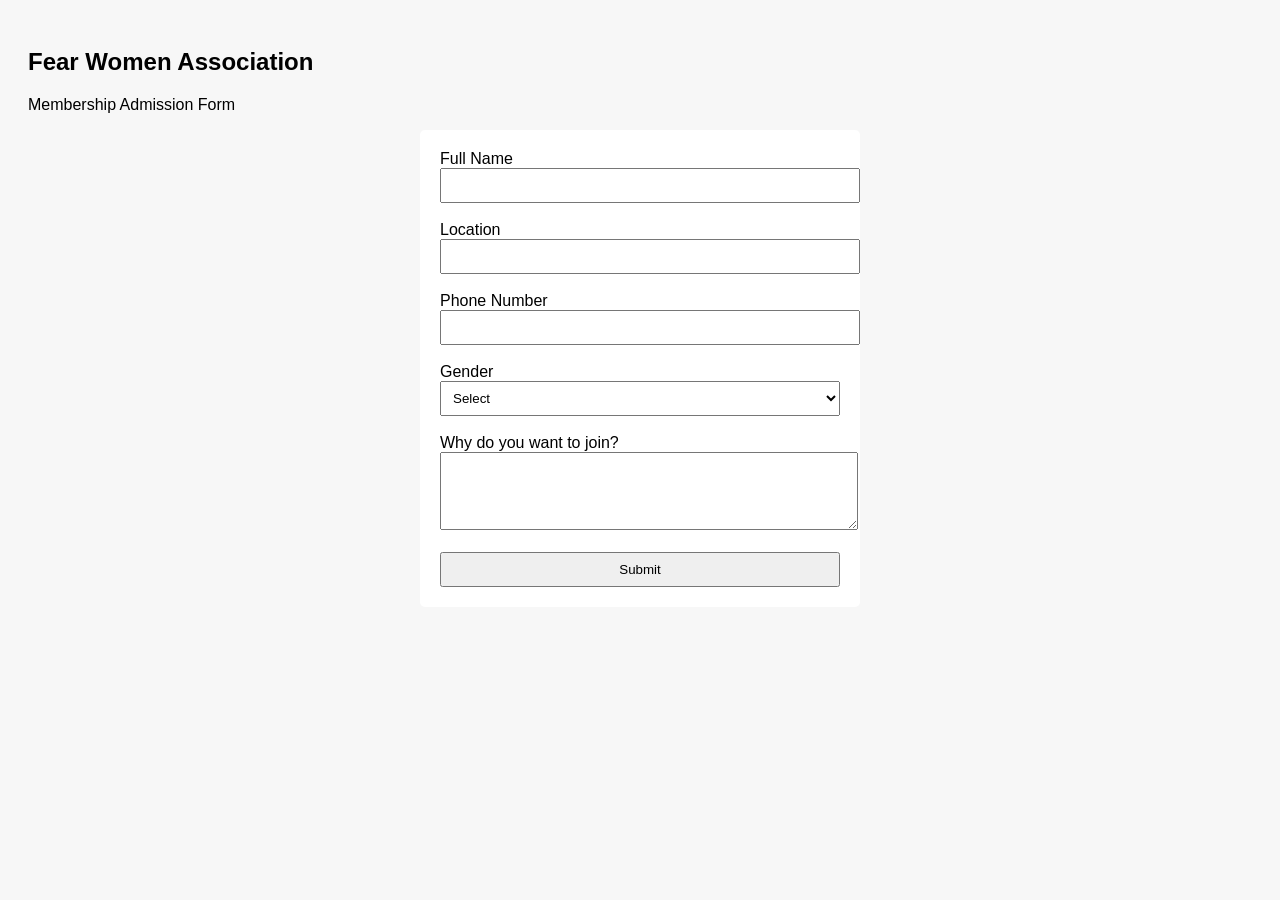
==== form.html @ 182cc47b "Update form.html" ====
<!DOCTYPE html>
<html lang="en">
<head>
    <meta charset="UTF-8">
    <title>Fear Women Association – Admission Form</title>
    <link rel="stylesheet" href="styles.css">
</head>
<body>

<h2>Fear Women Association</h2>
<p>Membership Admission Form</p>

<form action="https://formspree.io/f/YOUR_FORM_ID" method="POST">

    <label>Full Name</label><br>
    <input type="text" name="name" required><br><br>

    <label>Location</label><br>
    <input type="text" name="location" required><br><br>

    <label>Phone Number</label><br>
    <input type="tel" name="phone" required><br><br>

    <label>Gender</label><br>
    <select name="gender" required>
        <option value="">Select</option>
        <option>Female</option>
        <option>Male</option>
    </select><br><br>

    <label>Why do you want to join?</label><br>
    <textarea name="reason" rows="4"></textarea><br><br>

    <button type="submit">Submit</button>

</form>

</body>
</html>
---- styles.css ----
body {
    font-family: Arial, sans-serif;
    background: #f7f7f7;
    padding: 20px;
}

form {
    background: white;
    padding: 20px;
    max-width: 400px;
    margin: auto;
    border-radius: 5px;
}

input, select, textarea, button {
    width: 100%;
    padding: 8px;
}
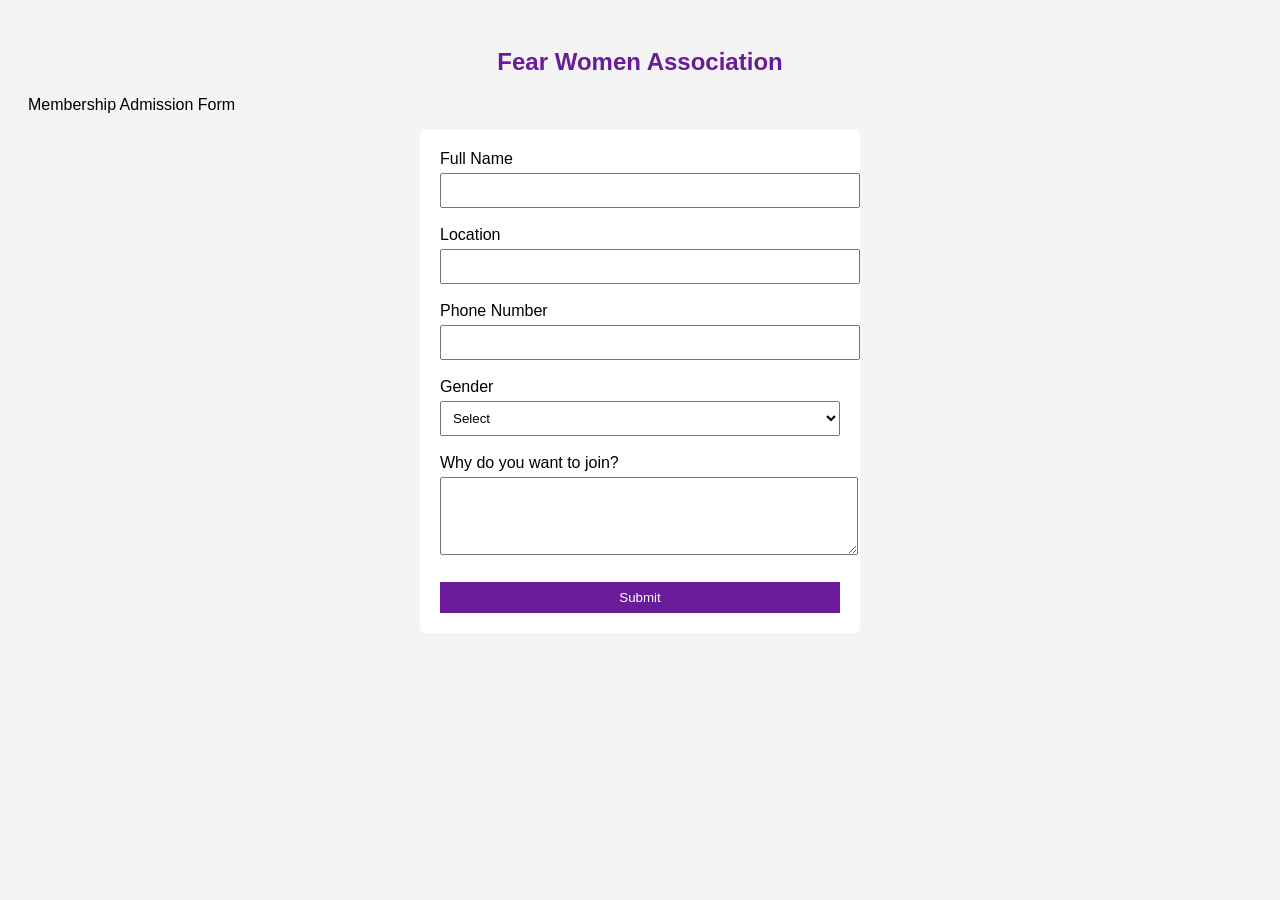
==== commit 0260236d: "Update form.html" ====
--- a/form.html
+++ b/form.html
@@ -3,37 +3,40 @@
 <head>
     <meta charset="UTF-8">
     <title>Fear Women Association – Admission Form</title>
+
+    <!-- LINK TO YOUR CSS FILE -->
     <link rel="stylesheet" href="styles.css">
 </head>
 <body>
 
-<h2>Fear Women Association</h2>
-<p>Membership Admission Form</p>
+    <h2>Fear Women Association</h2>
+    <p>Membership Admission Form</p>
 
-<form action="https://formspree.io/f/YOUR_FORM_ID" method="POST">
+    <form action="https://formspree.io/f/mkozanpv" method="POST">
 
-    <label>Full Name</label><br>
-    <input type="text" name="name" required><br><br>
+        <label>Full Name</label><br>
+        <input type="text" name="name" required><br><br>
 
-    <label>Location</label><br>
-    <input type="text" name="location" required><br><br>
+        <label>Location</label><br>
+        <input type="text" name="location" required><br><br>
 
-    <label>Phone Number</label><br>
-    <input type="tel" name="phone" required><br><br>
+        <label>Phone Number</label><br>
+        <input type="tel" name="phone" required><br><br>
 
-    <label>Gender</label><br>
-    <select name="gender" required>
-        <option value="">Select</option>
-        <option>Female</option>
-        <option>Male</option>
-    </select><br><br>
+        <label>Gender</label><br>
+        <select name="gender" required>
+            <option value="">Select</option>
+            <option>Female</option>
+            <option>Male</option>
+        </select><br><br>
 
-    <label>Why do you want to join?</label><br>
-    <textarea name="reason" rows="4"></textarea><br><br>
+        <label>Why do you want to join?</label><br>
+        <textarea name="reason" rows="4"></textarea><br><br>
 
-    <button type="submit">Submit</button>
+        <button type="submit">Submit</button>
 
-</form>
+    </form>
 
 </body>
 </html>
+
--- a/styles.css
+++ b/styles.css
@@ -1,18 +1,35 @@
 body {
     font-family: Arial, sans-serif;
-    background: #f7f7f7;
+    background-color: #f4f4f4;
     padding: 20px;
+}
+
+h2 {
+    text-align: center;
+    color: #6a1b9a;
 }
 
 form {
     background: white;
-    padding: 20px;
     max-width: 400px;
     margin: auto;
-    border-radius: 5px;
+    padding: 20px;
+    border-radius: 6px;
 }
 
 input, select, textarea, button {
     width: 100%;
     padding: 8px;
+    margin-top: 5px;
 }
+
+button {
+    background-color: #6a1b9a;
+    color: white;
+    border: none;
+    cursor: pointer;
+}
+
+button:hover {
+    background-color: #4a148c;
+}
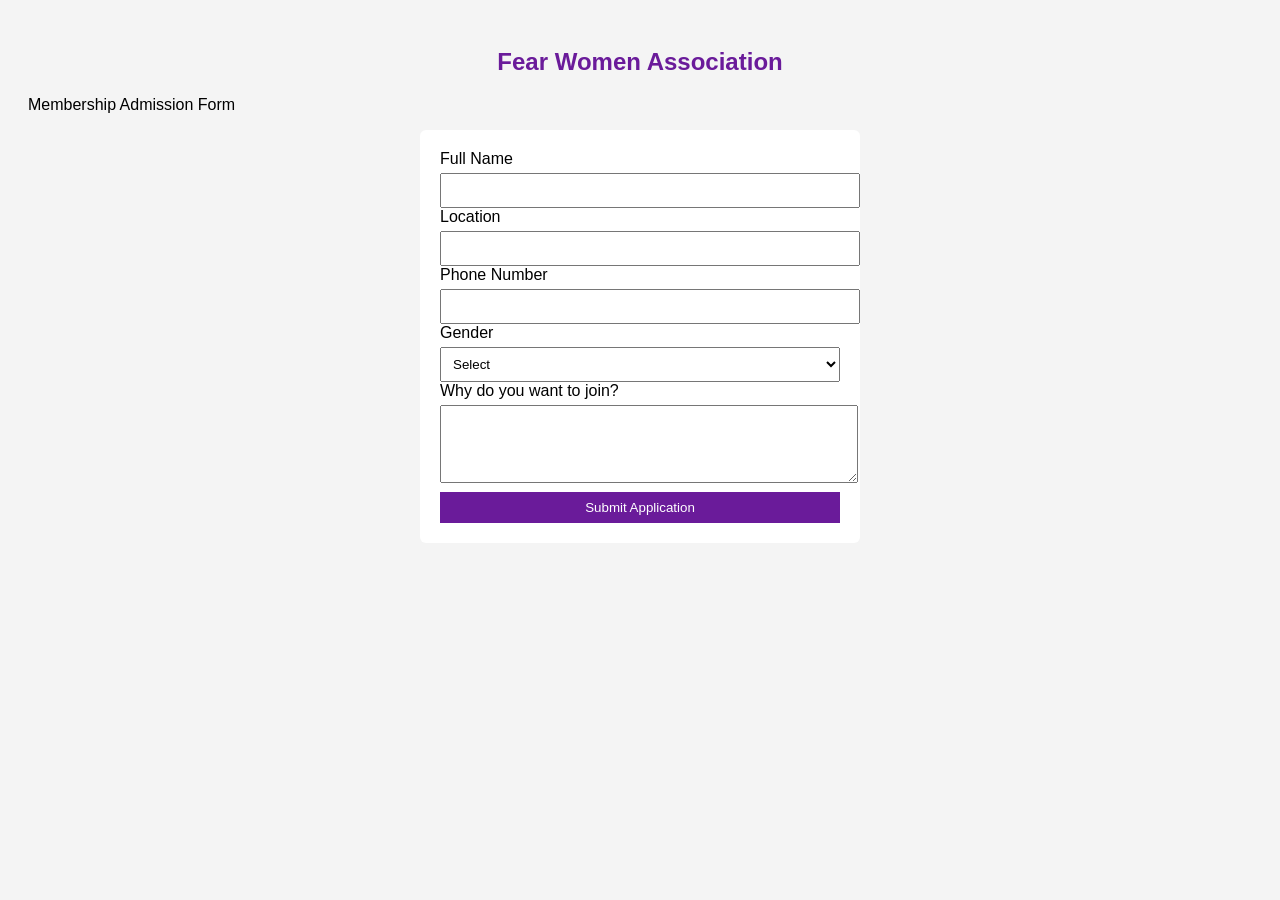
==== commit fc68e0f3: "Update form.html" ====
--- a/form.html
+++ b/form.html
@@ -3,40 +3,46 @@
 <head>
     <meta charset="UTF-8">
     <title>Fear Women Association – Admission Form</title>
+    <meta name="viewport" content="width=device-width, initial-scale=1.0">
 
-    <!-- LINK TO YOUR CSS FILE -->
+    <!-- Link CSS -->
     <link rel="stylesheet" href="styles.css">
 </head>
 <body>
 
-    <h2>Fear Women Association</h2>
-    <p>Membership Admission Form</p>
+    <div class="container">
+        <h2>Fear Women Association</h2>
+        <p class="subtitle">Membership Admission Form</p>
 
-    <form action="https://formspree.io/f/mkozanpv" method="POST">
+        <form action="https://https://formspree.io/f/mkozanpv" method="POST">
 
-        <label>Full Name</label><br>
-        <input type="text" name="name" required><br><br>
+            <!-- Redirect after submit -->
+            <input type="hidden" name="_next" 
+                   value="https://chvmpbwoy-ops.github.io/fear-women-association-portal/thankyou.html">
 
-        <label>Location</label><br>
-        <input type="text" name="location" required><br><br>
+            <label for="name">Full Name</label>
+            <input type="text" id="name" name="name" required>
 
-        <label>Phone Number</label><br>
-        <input type="tel" name="phone" required><br><br>
+            <label for="location">Location</label>
+            <input type="text" id="location" name="location" required>
 
-        <label>Gender</label><br>
-        <select name="gender" required>
-            <option value="">Select</option>
-            <option>Female</option>
-            <option>Male</option>
-        </select><br><br>
+            <label for="phone">Phone Number</label>
+            <input type="tel" id="phone" name="phone" required>
 
-        <label>Why do you want to join?</label><br>
-        <textarea name="reason" rows="4"></textarea><br><br>
+            <label for="gender">Gender</label>
+            <select id="gender" name="gender" required>
+                <option value="">Select</option>
+                <option>Female</option>
+                <option>Male</option>
+            </select>
 
-        <button type="submit">Submit</button>
+            <label for="reason">Why do you want to join?</label>
+            <textarea id="reason" name="reason" rows="4"></textarea>
 
-    </form>
+            <button type="submit">Submit Application</button>
+
+        </form>
+    </div>
 
 </body>
 </html>
-
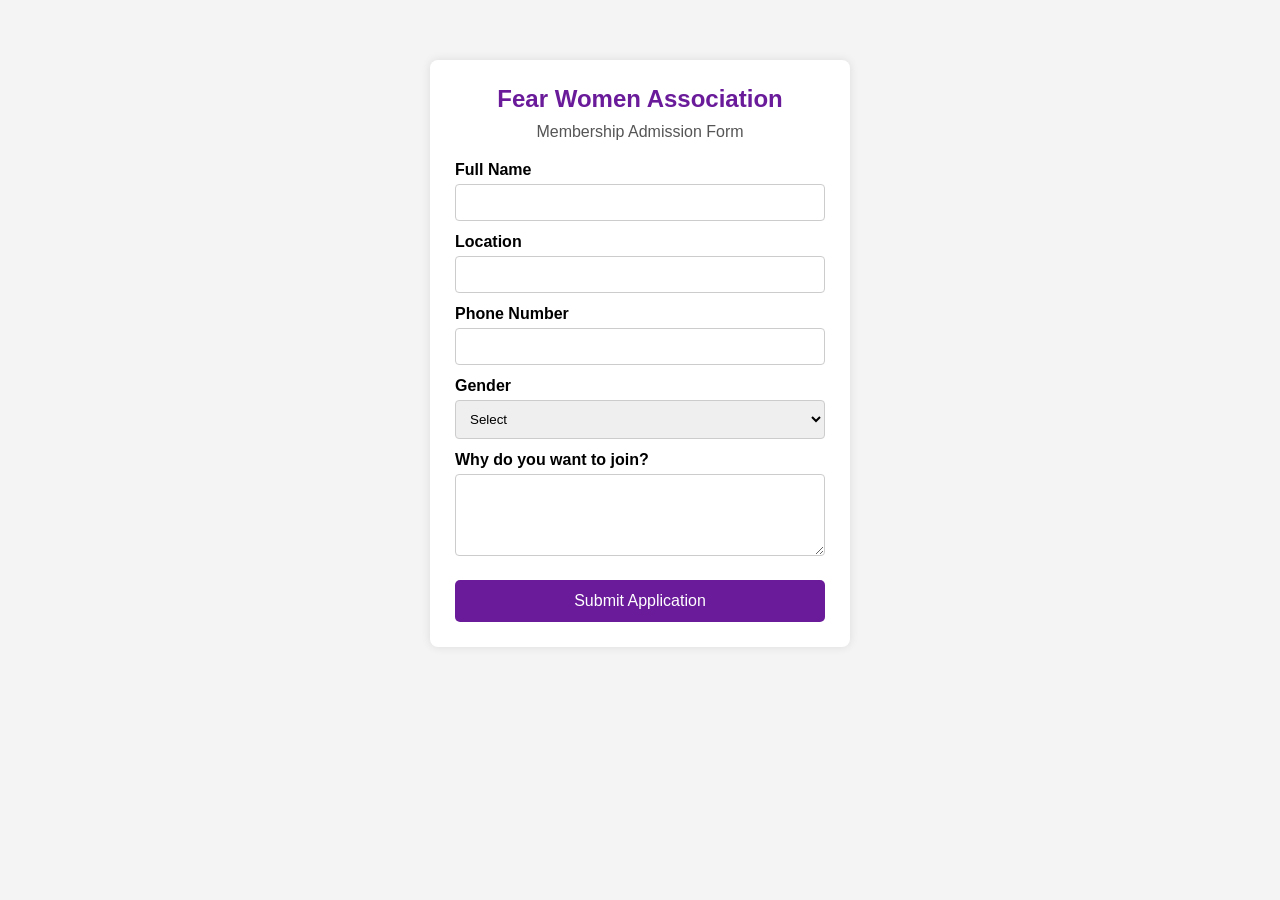
==== commit 44f66d9b: "Update form.html" ====
--- a/form.html
+++ b/form.html
@@ -14,7 +14,7 @@
         <h2>Fear Women Association</h2>
         <p class="subtitle">Membership Admission Form</p>
 
-        <form action="https://https://formspree.io/f/mkozanpv" method="POST">
+        <form action="https://formspree.io/f/mkozanpv" method="POST">
 
             <!-- Redirect after submit -->
             <input type="hidden" name="_next" 
@@ -46,3 +46,4 @@
 
 </body>
 </html>
+
--- a/styles.css
+++ b/styles.css
@@ -1,32 +1,68 @@
+/* Reset */
+* {
+    box-sizing: border-box;
+    margin: 0;
+    padding: 0;
+}
+
+/* Page background */
 body {
-    font-family: Arial, sans-serif;
+    font-family: Arial, Helvetica, sans-serif;
     background-color: #f4f4f4;
     padding: 20px;
 }
 
+/* Form container */
+.container {
+    background: #ffffff;
+    max-width: 420px;
+    margin: 40px auto;
+    padding: 25px;
+    border-radius: 8px;
+    box-shadow: 0 0 10px rgba(0, 0, 0, 0.1);
+}
+
+/* Headings */
 h2 {
     text-align: center;
     color: #6a1b9a;
+    margin-bottom: 10px;
 }
 
-form {
-    background: white;
-    max-width: 400px;
-    margin: auto;
-    padding: 20px;
-    border-radius: 6px;
+.subtitle {
+    text-align: center;
+    margin-bottom: 20px;
+    color: #555;
 }
 
-input, select, textarea, button {
-    width: 100%;
-    padding: 8px;
-    margin-top: 5px;
+/* Labels */
+label {
+    display: block;
+    margin-top: 12px;
+    margin-bottom: 5px;
+    font-weight: bold;
 }
 
+/* Inputs */
+input,
+select,
+textarea {
+    width: 100%;
+    padding: 10px;
+    border: 1px solid #ccc;
+    border-radius: 4px;
+}
+
+/* Button */
 button {
+    width: 100%;
+    margin-top: 20px;
+    padding: 12px;
     background-color: #6a1b9a;
     color: white;
     border: none;
+    border-radius: 5px;
+    font-size: 16px;
     cursor: pointer;
 }
 
